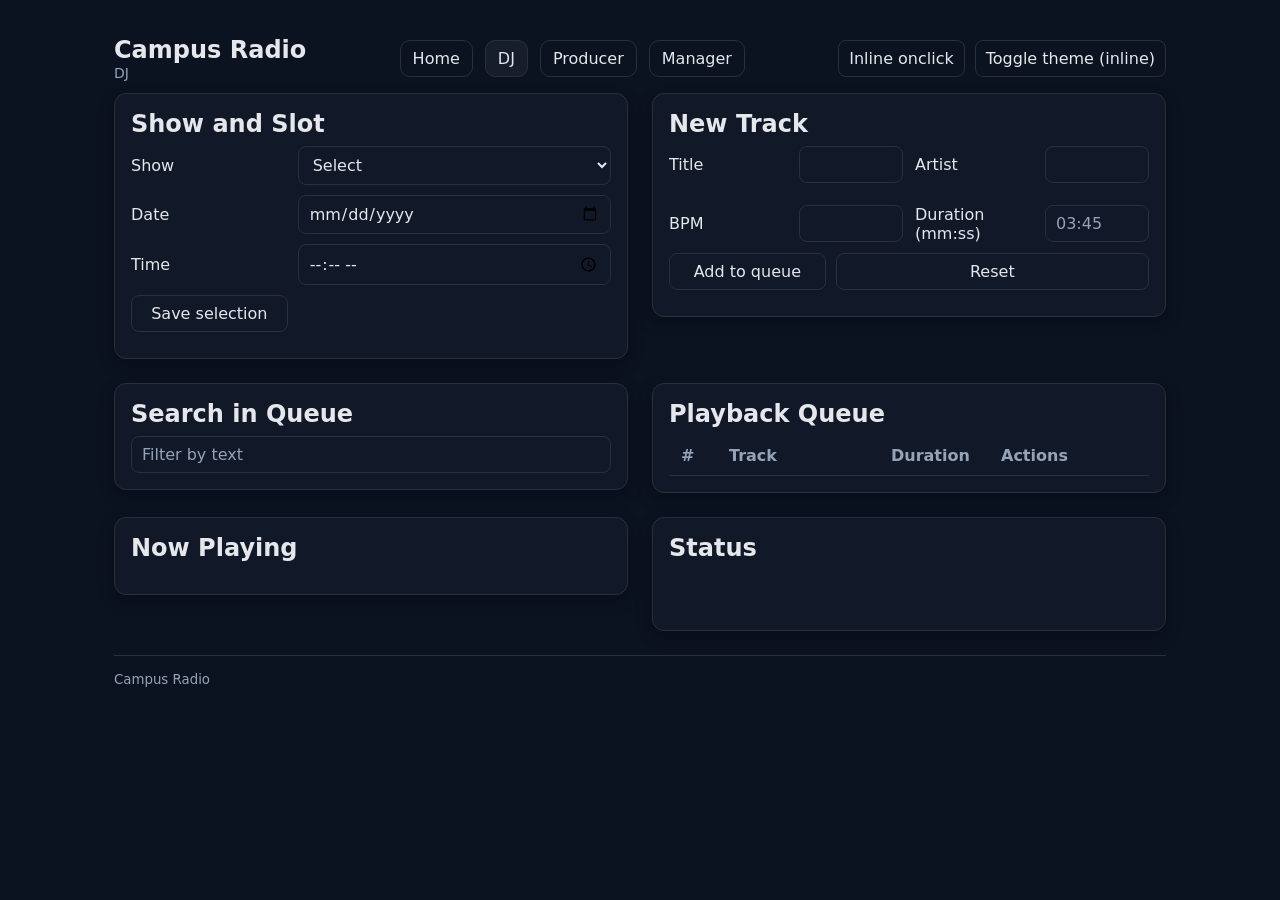
==== dj.html @ 5e2e8501 "General" ====
<!doctype html>
<html lang="en">
<head>
  <meta charset="utf-8" />
  <meta name="viewport" content="width=device-width, initial-scale=1" />
  <title>DJ · Campus Radio</title>
  <link rel="stylesheet" href="assets/css/base.css">
</head>
<body>
  <div class="layout">
    <header class="site-header">
      <div class="brand">
        <h1>Campus Radio</h1>
        <p>DJ</p>
      </div>
      <nav class="topnav">
        <a href="index.html">Home</a>
        <a href="dj.html" class="active">DJ</a>
        <a href="producer.html">Producer</a>
        <a href="manager.html">Manager</a>
      </nav>
      <div class="actions">
        <button onclick="alert('DJ: inline action')">Inline onclick</button>
        <button onclick="toggleThemeInline()">Toggle theme (inline)</button>
      </div>
    </header>

    <main class="content">
      <section class="card" id="select">
        <h2>Show and Slot</h2>
        <form>
          <div class="row">
            <label for="pselect">Show</label>
            <select id="pselect">
              <option value="">Select</option>
              <option value="morning">Morning Show</option>
              <option value="drive">Drive Time</option>
              <option value="night">Night Mix</option>
            </select>
          </div>
          <div class="row">
            <label for="slot-date">Date</label>
            <input type="date" id="slot-date">
          </div>
          <div class="row">
            <label for="slot-time">Time</label>
            <input type="time" id="slot-time" step="60">
          </div>
          <div class="row">
            <button type="submit">Save selection</button>
          </div>
        </form>
      </section>

      <section class="card" id="quick">
        <h2>New Track</h2>
        <form>
          <div class="grid">
            <div class="row">
              <label for="title">Title</label>
              <input id="title" name="title" type="text" required>
            </div>
            <div class="row">
              <label for="artist">Artist</label>
              <input id="artist" name="artist" type="text">
            </div>
            <div class="row">
              <label for="bpm">BPM</label>
              <input id="bpm" name="bpm" type="number" min="0" step="1">
            </div>
            <div class="row">
              <label for="duration">Duration (mm:ss)</label>
              <input id="duration" name="duration" type="text" placeholder="03:45" required>
            </div>
          </div>
          <div class="row">
            <button type="submit">Add to queue</button>
            <button type="reset">Reset</button>
          </div>
        </form>
      </section>

      <section class="card">
        <h2>Search in Queue</h2>
        <input id="q" type="search" placeholder="Filter by text">
      </section>

      <section class="card" id="queue">
        <h2>Playback Queue</h2>
        <table class="table">
          <thead>
            <tr>
              <th>#</th>
              <th>Track</th>
              <th>Duration</th>
              <th>Actions</th>
            </tr>
          </thead>
          <tbody></tbody>
        </table>
      </section>

      <section class="card">
        <h2>Now Playing</h2>
        <p id="nowPlaying"></p>
      </section>

      <section class="card">
        <h2>Status</h2>
        <p id="status" aria-live="polite"></p>
      </section>
    </main>

    <footer class="site-footer">
      <small>Campus Radio</small>
    </footer>
  </div>

  <script type="module" src="assets/js/dj.js"></script>
</body>
</html>
---- assets/css/base.css ----
:root{
  --bg:#0b1220;
  --surface:#111827;
  --text:#e5e7eb;
  --muted:#94a3b8;
  --primary:#60a5fa;
  --border:#2a2f3a;
  --shadow-soft:0 6px 16px rgba(0,0,0,.25);
  --shadow-strong:0 10px 24px rgba(0,0,0,.35);
}

*{box-sizing:border-box}
html,body{height:100%}
body{
  margin:0;
  font-family:system-ui,-apple-system,Segoe UI,Roboto,Inter,Arial,sans-serif;
  background:var(--bg);
  color:var(--text);
  -webkit-font-smoothing:antialiased;
  -moz-osx-font-smoothing:grayscale;
}

a{color:var(--text);text-decoration:none}
a:hover{opacity:.9}

.layout{max-width:1100px;margin:0 auto;padding:24px}

.site-header,.site-footer{
  display:flex;
  flex-wrap:wrap;
  justify-content:space-between;
  align-items:center;
  gap:12px;
  padding:12px 0;
}

.brand h1{font-size:24px;line-height:1.2;margin:0}
.brand p{margin:0;color:var(--muted);font-size:14px}

.topnav{display:flex;gap:12px;flex-wrap:wrap;justify-content:center}
.topnav a{
  padding:8px 12px;
  border:1px solid var(--border);
  border-radius:10px;
  background:transparent;
}
.topnav a.active{background:rgba(255,255,255,.05)}

.actions{display:flex;gap:10px;flex-wrap:wrap;justify-content:center}
.actions button{min-width:44px}

.content{
  display:grid;
  grid-template-columns:repeat(2,minmax(320px,1fr));
  gap:24px;
  align-items:start;
}
@media (max-width:760px){
  .content{grid-template-columns:1fr}
}

.card{
  background:var(--surface);
  border:1px solid var(--border);
  border-radius:12px;
  padding:16px;
  box-shadow:var(--shadow-soft);
}
.card h2{margin:0 0 .5rem}

.row{
  display:grid;
  grid-template-columns:minmax(120px,1fr) 2fr;
  gap:10px;
  align-items:center;
  margin-bottom:10px;
}
@media (max-width:540px){
  .row{grid-template-columns:1fr}
}

.grid{
  display:grid;
  grid-template-columns:repeat(auto-fit,minmax(220px,1fr));
  gap:12px;
}

input,select,button{
  font:inherit;
  padding:8px 10px;
  border-radius:8px;
  border:1px solid var(--border);
  background:transparent;
  color:var(--text);
}
input::placeholder{color:var(--muted)}
button{cursor:pointer}
button:hover{transform:translateY(-1px)}
button:disabled{opacity:.6;cursor:not-allowed;transform:none}

input[type="date"],
input[type="time"],
input[type="text"],
input[type="number"],
input[type="search"],
select{width:100%}

.table{
  width:100%;
  border-collapse:collapse;
  table-layout:fixed;
}
.table thead th{
  text-align:left;
  font-weight:600;
  color:var(--muted);
}
.table th,.table td{
  padding:10px 12px;
  border-bottom:1px solid var(--border);
}
.table th:nth-child(1){width:48px}
.table th:nth-child(3){width:110px}
.table th:nth-child(4){width:160px}

.table td:nth-child(2),
.table td:nth-child(3),
.table td:last-child{
  white-space:nowrap;
  overflow:hidden;
  text-overflow:ellipsis;
}

.table td:last-child button{
  display:inline-flex;
  align-items:center;
  justify-content:center;
}
.table td:last-child button+button{margin-left:8px}

#status{min-height:20px;color:var(--muted)}
#nowPlaying{font-weight:600}

.site-footer{color:var(--muted);border-top:1px solid var(--border);margin-top:24px;padding-top:16px}

body.light{
  --bg:#f6f8fb;
  --surface:#ffffff;
  --text:#0f172a;
  --muted:#475569;
  --primary:#0ea5e9;
  --border:#e5e7eb;
}
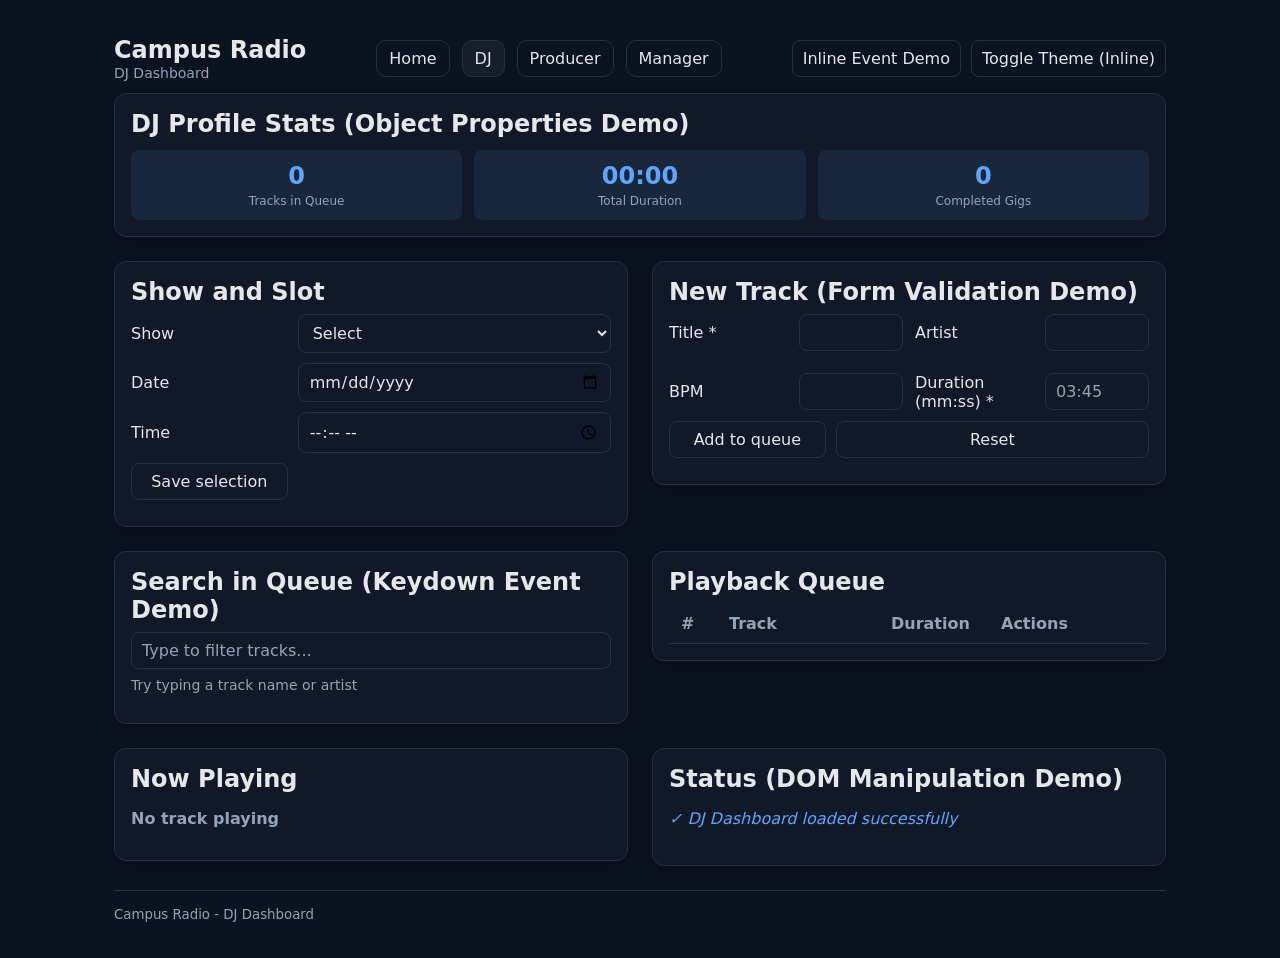
==== commit 2f891d0a: "Enhance DJ Dashboard with profile stats, form validation, and improved UI elements" ====
--- a/dj.html
+++ b/dj.html
@@ -5,13 +5,52 @@
   <meta name="viewport" content="width=device-width, initial-scale=1" />
   <title>DJ · Campus Radio</title>
   <link rel="stylesheet" href="assets/css/base.css">
+  <style>
+    .validation-message {
+      color: #ef4444;
+      font-size: 14px;
+      margin-top: 4px;
+      display: none;
+    }
+    .validation-message.show {
+      display: block;
+    }
+    input.invalid {
+      border-color: #ef4444;
+    }
+    input.valid {
+      border-color: #22c55e;
+    }
+    .profile-stats {
+      display: grid;
+      grid-template-columns: repeat(3, 1fr);
+      gap: 12px;
+      margin-top: 12px;
+    }
+    .stat-box {
+      background: rgba(96, 165, 250, 0.1);
+      padding: 12px;
+      border-radius: 8px;
+      text-align: center;
+    }
+    .stat-value {
+      font-size: 24px;
+      font-weight: bold;
+      color: var(--primary);
+    }
+    .stat-label {
+      font-size: 12px;
+      color: var(--muted);
+      margin-top: 4px;
+    }
+  </style>
 </head>
 <body>
   <div class="layout">
     <header class="site-header">
       <div class="brand">
         <h1>Campus Radio</h1>
-        <p>DJ</p>
+        <p>DJ Dashboard</p>
       </div>
       <nav class="topnav">
         <a href="index.html">Home</a>
@@ -20,12 +59,30 @@
         <a href="manager.html">Manager</a>
       </nav>
       <div class="actions">
-        <button onclick="alert('DJ: inline action')">Inline onclick</button>
-        <button onclick="toggleThemeInline()">Toggle theme (inline)</button>
+        <button onclick="alert('✓ Inline onclick event fired!')">Inline Event Demo</button>
+        <button onclick="toggleThemeInline()">Toggle Theme (Inline)</button>
       </div>
     </header>
 
     <main class="content">
+      <section class="card" id="profile-card" style="grid-column: 1 / -1;">
+        <h2>DJ Profile Stats (Object Properties Demo)</h2>
+        <div class="profile-stats">
+          <div class="stat-box">
+            <div class="stat-value" id="totalTracks">0</div>
+            <div class="stat-label">Tracks in Queue</div>
+          </div>
+          <div class="stat-box">
+            <div class="stat-value" id="totalDuration">00:00</div>
+            <div class="stat-label">Total Duration</div>
+          </div>
+          <div class="stat-box">
+            <div class="stat-value" id="gigsCount">0</div>
+            <div class="stat-label">Completed Gigs</div>
+          </div>
+        </div>
+      </section>
+
       <section class="card" id="select">
         <h2>Show and Slot</h2>
         <form>
@@ -53,12 +110,15 @@
       </section>
 
       <section class="card" id="quick">
-        <h2>New Track</h2>
+        <h2>New Track (Form Validation Demo)</h2>
         <form>
           <div class="grid">
             <div class="row">
-              <label for="title">Title</label>
-              <input id="title" name="title" type="text" required>
+              <label for="title">Title *</label>
+              <div style="width: 100%;">
+                <input id="title" name="title" type="text" required>
+                <div class="validation-message" id="title-error"></div>
+              </div>
             </div>
             <div class="row">
               <label for="artist">Artist</label>
@@ -69,8 +129,11 @@
               <input id="bpm" name="bpm" type="number" min="0" step="1">
             </div>
             <div class="row">
-              <label for="duration">Duration (mm:ss)</label>
-              <input id="duration" name="duration" type="text" placeholder="03:45" required>
+              <label for="duration">Duration (mm:ss) *</label>
+              <div style="width: 100%;">
+                <input id="duration" name="duration" type="text" placeholder="03:45" required>
+                <div class="validation-message" id="duration-error"></div>
+              </div>
             </div>
           </div>
           <div class="row">
@@ -81,8 +144,11 @@
       </section>
 
       <section class="card">
-        <h2>Search in Queue</h2>
-        <input id="q" type="search" placeholder="Filter by text">
+        <h2>Search in Queue (Keydown Event Demo)</h2>
+        <input id="q" type="search" placeholder="Type to filter tracks...">
+        <p style="font-size: 14px; color: var(--muted); margin-top: 8px;" id="search-hint">
+          Try typing a track name or artist
+        </p>
       </section>
 
       <section class="card" id="queue">
@@ -102,20 +168,23 @@
 
       <section class="card">
         <h2>Now Playing</h2>
-        <p id="nowPlaying"></p>
+        <p id="nowPlaying" style="font-size: 16px; font-weight: 600; color: var(--primary);">
+          No track playing
+        </p>
       </section>
 
       <section class="card">
-        <h2>Status</h2>
-        <p id="status" aria-live="polite"></p>
+        <h2>Status (DOM Manipulation Demo)</h2>
+        <p id="status" aria-live="polite" style="min-height: 24px; font-style: italic;"></p>
       </section>
     </main>
 
     <footer class="site-footer">
-      <small>Campus Radio</small>
+      <small>Campus Radio - DJ Dashboard</small>
     </footer>
   </div>
 
   <script type="module" src="assets/js/dj.js"></script>
+  <script src="assets/js/index.js"></script>
 </body>
-</html>
+</html>
